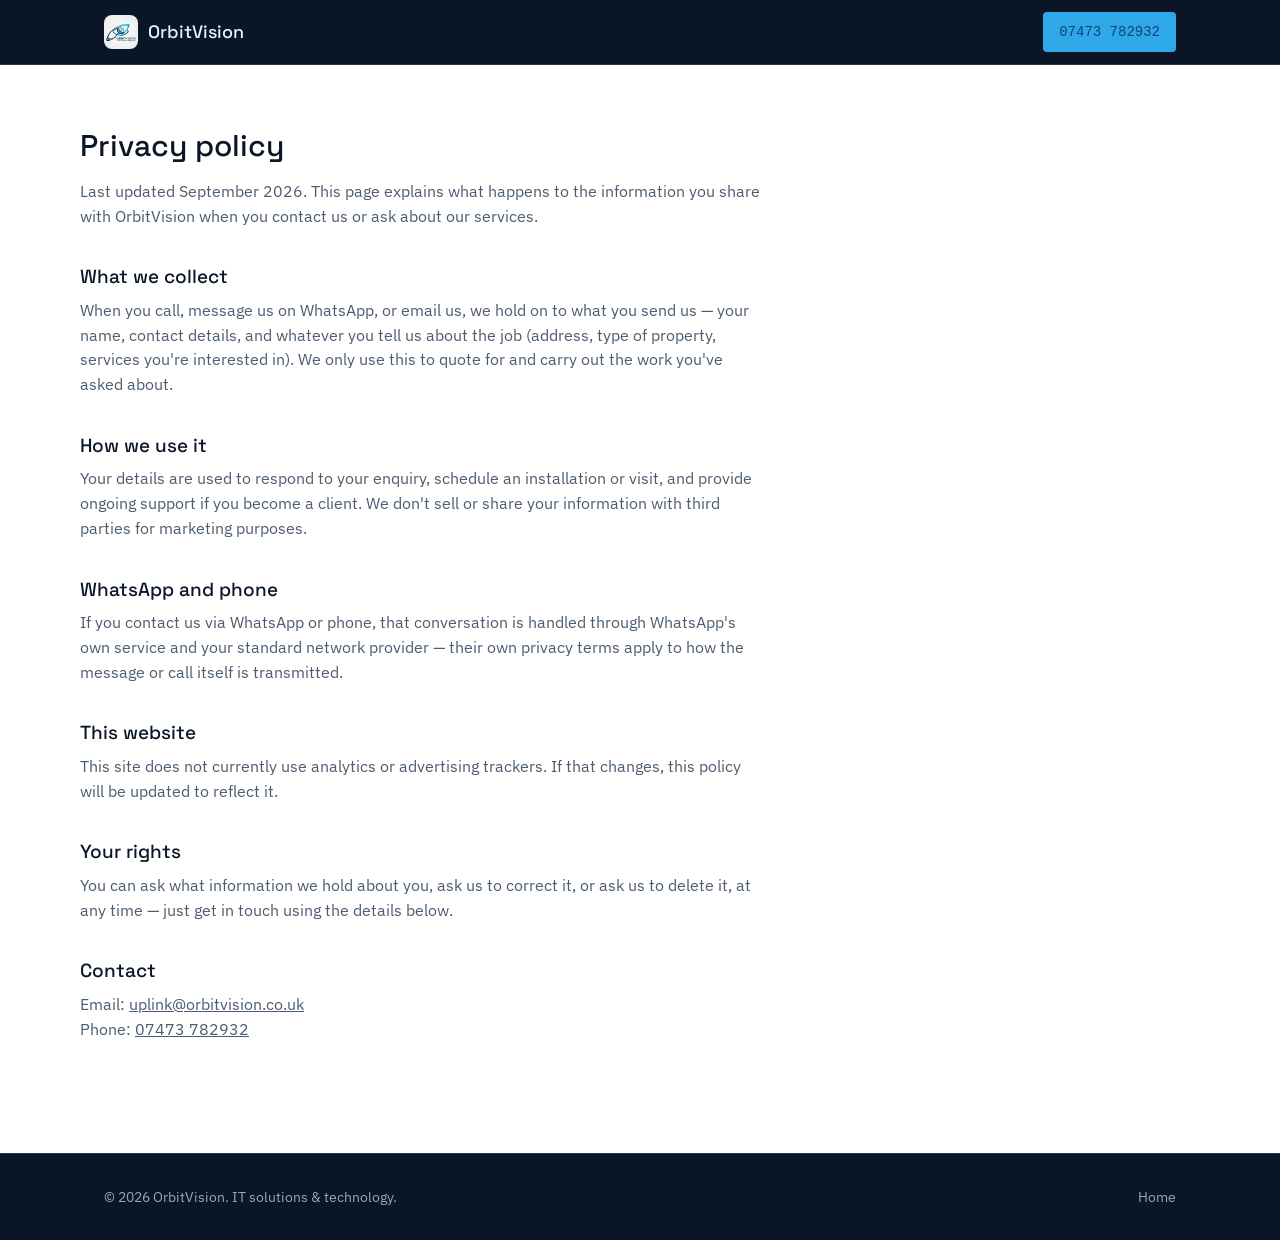
==== privacy-policy/index.html @ b97cca54 "assets and privacy" ====
<!DOCTYPE html>
<html lang="en-GB">
<head>
<meta charset="UTF-8">
<meta name="viewport" content="width=device-width, initial-scale=1.0">
<title>Privacy Policy | OrbitVision</title>
<meta name="description" content="How OrbitVision handles the information you share with us.">
<meta name="robots" content="index, follow">
<link rel="canonical" href="https://orbitvision.co.uk/privacy-policy/">
<link rel="icon" type="image/png" href="/assets/favicon.png">
<link href="https://fonts.googleapis.com/css2?family=Space+Grotesk:wght@500&family=IBM+Plex+Sans:wght@400;500&display=swap" rel="stylesheet">
<link rel="stylesheet" href="/style.css">
<style>
  .legal { padding: 64px 0 96px; }
  .legal h1 { font-size: 30px; }
  .legal h2 { font-size: 19px; margin-top: 2em; }
  .legal p, .legal li { color: var(--soft); font-size: 15.5px; max-width: 68ch; }
</style>
</head>
<body>
<a class="skip-link" href="#main">Skip to content</a>
<header class="site-header">
  <div class="wrap header-row">
    <a class="brand" href="/">
      <span class="brand-badge"><img src="/assets/logo.png" alt="" width="34" height="34"></span>
      <span class="brand-name">OrbitVision</span>
    </a>
    <div style="display:flex; align-items:center; gap:10px;">
      <a class="nav-call" href="tel:+447473782932">07473 782932</a>
    </div>
  </div>
</header>
<main id="main" class="wrap legal">
  <h1>Privacy policy</h1>
  <p>Last updated September 2026. This page explains what happens to the information you share with OrbitVision when you contact us or ask about our services.</p>

  <h2>What we collect</h2>
  <p>When you call, message us on WhatsApp, or email us, we hold on to what you send us — your name, contact details, and whatever you tell us about the job (address, type of property, services you're interested in). We only use this to quote for and carry out the work you've asked about.</p>

  <h2>How we use it</h2>
  <p>Your details are used to respond to your enquiry, schedule an installation or visit, and provide ongoing support if you become a client. We don't sell or share your information with third parties for marketing purposes.</p>

  <h2>WhatsApp and phone</h2>
  <p>If you contact us via WhatsApp or phone, that conversation is handled through WhatsApp's own service and your standard network provider — their own privacy terms apply to how the message or call itself is transmitted.</p>

  <h2>This website</h2>
  <p>This site does not currently use analytics or advertising trackers. If that changes, this policy will be updated to reflect it.</p>

  <h2>Your rights</h2>
  <p>You can ask what information we hold about you, ask us to correct it, or ask us to delete it, at any time — just get in touch using the details below.</p>

  <h2>Contact</h2>
  <p>Email: <a href="mailto:uplink@orbitvision.co.uk">uplink@orbitvision.co.uk</a><br>Phone: <a href="tel:+447473782932">07473 782932</a></p>
</main>
<footer class="site-footer">
  <div class="wrap footer-row">
    <span>© <span id="year">2026</span> OrbitVision. IT solutions &amp; technology.</span>
    <span class="footer-links"><a href="/">Home</a></span>
  </div>
</footer>
<script src="/script.js"></script>
</body>
</html>
---- style.css ----
/* OrbitVision — design tokens */
:root {
  --navy-deep: #0A1628;
  --navy-mid: #10233F;
  --signal: #2FA8E8;
  --signal-dark: #0C447C;
  --ice: #EAF3FA;
  --paper: #FFFFFF;
  --cloud: #93A9C0;
  --ink: #0A1628;
  --soft: #4C5C70;
  --line: #DCE6F0;
  --line-dark: rgba(147,169,192,0.22);
  --font-head: 'Space Grotesk', sans-serif;
  --font-body: 'IBM Plex Sans', sans-serif;
  --font-mono: 'IBM Plex Mono', monospace;
  --max: 1120px;
}

* { box-sizing: border-box; }
html { scroll-behavior: smooth; }
body {
  margin: 0;
  font-family: var(--font-body);
  color: var(--ink);
  background: var(--paper);
  line-height: 1.6;
  font-size: 16px;
}
h1, h2, h3 {
  font-family: var(--font-head);
  font-weight: 500;
  line-height: 1.15;
  margin: 0 0 0.5em;
}
p { margin: 0 0 1em; max-width: 62ch; }
a { color: inherit; }
img { max-width: 100%; display: block; }
.wrap { max-width: var(--max); margin: 0 auto; padding: 0 24px; }
.visually-hidden {
  position: absolute; width: 1px; height: 1px; overflow: hidden;
  clip: rect(0,0,0,0); white-space: nowrap;
}

/* skip link */
.skip-link {
  position: absolute; left: 8px; top: -48px;
  background: var(--signal); color: var(--navy-deep);
  padding: 10px 16px; border-radius: 4px; z-index: 100;
  font-family: var(--font-body); font-weight: 500; text-decoration: none;
  transition: top 0.15s ease;
}
.skip-link:focus { top: 8px; }

/* focus visibility */
a:focus-visible, button:focus-visible {
  outline: 2px solid var(--signal);
  outline-offset: 2px;
}

/* header */
header.site-header {
  background: var(--navy-deep);
  position: sticky; top: 0; z-index: 20;
  border-bottom: 1px solid var(--line-dark);
}
.header-row {
  display: flex; align-items: center; justify-content: space-between;
  gap: 16px; padding: 12px 24px;
}
.brand { display: flex; align-items: center; gap: 10px; text-decoration: none; }
.brand-badge {
  width: 34px; height: 34px; border-radius: 8px;
  background: var(--ice); display: flex; align-items: center; justify-content: center;
  overflow: hidden; flex-shrink: 0;
}
.brand-badge img { width: 100%; height: 100%; object-fit: cover; }
.brand-name {
  font-family: var(--font-head); font-weight: 500; font-size: 18px;
  color: var(--ice);
}
nav.main-nav { display: flex; align-items: center; gap: 24px; }
nav.main-nav a {
  color: var(--cloud); text-decoration: none; font-size: 15px;
}
nav.main-nav a:hover { color: var(--ice); }
.nav-call {
  display: inline-flex; align-items: center; gap: 8px;
  background: var(--signal); color: var(--signal-dark);
  padding: 9px 16px; border-radius: 4px;
  font-family: var(--font-mono); font-size: 14px; font-weight: 500;
  text-decoration: none; white-space: nowrap;
}
.nav-toggle {
  display: none; background: none; border: none; color: var(--ice);
  width: 34px; height: 34px; cursor: pointer; padding: 0;
}
.nav-toggle svg { width: 22px; height: 22px; }

/* hero */
.hero {
  background: linear-gradient(180deg, #0A1628 0%, #152A4A 60%, #1C3A63 100%);
  color: var(--ice);
  position: relative;
  overflow: hidden;
  padding: 72px 0 96px;
}
.hero-grid {
  display: grid; grid-template-columns: 1.1fr 0.9fr; gap: 48px; align-items: center;
}
.hero h1 { font-size: 44px; color: var(--ice); }
.hero h1 span { color: var(--signal); }
.hero p.lede { color: var(--cloud); font-size: 18px; max-width: 46ch; }
.hero-ctas { display: flex; gap: 14px; flex-wrap: wrap; margin-top: 28px; }
.btn {
  display: inline-flex; align-items: center; gap: 8px;
  padding: 13px 22px; border-radius: 4px; text-decoration: none;
  font-size: 15px; font-weight: 500; border: 1px solid transparent;
}
.btn-primary { background: var(--signal); color: var(--signal-dark); }
.btn-secondary { border-color: var(--cloud); color: var(--ice); }
.hero-art { position: relative; height: 280px; }
.hero-art svg { width: 100%; height: 100%; }

/* sections */
section { padding: 88px 0; }
.section-ice { background: var(--ice); }
.section-navy { background: var(--navy-mid); color: var(--ice); }
.eyebrow-free-heading { font-size: 32px; margin-bottom: 12px; }
.section-lede { color: var(--soft); font-size: 17px; max-width: 56ch; margin-bottom: 48px; }
.section-navy .section-lede { color: var(--cloud); }

/* services */
.service-list {
  display: grid; grid-template-columns: repeat(2, 1fr); gap: 0;
  border-top: 1px solid var(--line);
}
.service-item {
  border-bottom: 1px solid var(--line);
  border-left: 3px solid var(--signal);
  padding: 22px 28px;
}
.service-item:nth-child(odd) { border-right: 1px solid var(--line); }
.service-item h3 { font-size: 18px; margin-bottom: 6px; }
.service-item p { color: var(--soft); font-size: 15px; margin: 0; max-width: 42ch; }

/* coverage */
.coverage-grid { display: grid; grid-template-columns: 1fr 1fr; gap: 56px; align-items: center; }
.coverage-art svg { width: 100%; height: auto; max-width: 320px; }
.coverage-stats { display: flex; gap: 36px; margin-top: 28px; flex-wrap: wrap; }
.stat .num { font-family: var(--font-mono); font-size: 26px; color: var(--signal); }
.stat .label { color: var(--cloud); font-size: 14px; }

/* why choose */
.reason-list { list-style: none; margin: 0; padding: 0; display: grid; gap: 20px; }
.reason-list li { display: flex; gap: 16px; align-items: flex-start; }
.reason-mark {
  width: 22px; height: 22px; border-radius: 50%; background: var(--signal);
  flex-shrink: 0; margin-top: 2px;
  display: flex; align-items: center; justify-content: center;
}
.reason-mark svg { width: 12px; height: 12px; }
.reason-list strong { display: block; font-size: 16px; margin-bottom: 2px; }
.reason-list span.desc { color: var(--soft); font-size: 15px; }

/* contact */
.contact-grid { display: grid; grid-template-columns: 1fr 1fr; gap: 56px; }
.contact-options { display: grid; gap: 14px; }
.contact-card {
  display: flex; align-items: center; gap: 14px;
  background: var(--navy-deep); border: 1px solid var(--line-dark);
  border-radius: 8px; padding: 18px 20px; text-decoration: none; color: var(--ice);
}
.contact-card .icon {
  width: 40px; height: 40px; border-radius: 50%; background: rgba(47,168,232,0.15);
  display: flex; align-items: center; justify-content: center; flex-shrink: 0;
}
.contact-card .icon svg { width: 20px; height: 20px; }
.contact-card strong { display: block; font-size: 15px; }
.contact-card span { color: var(--cloud); font-size: 14px; }
.hours-table { width: 100%; border-collapse: collapse; margin-top: 8px; }
.hours-table td { padding: 8px 0; border-bottom: 1px solid var(--line-dark); font-size: 15px; }
.hours-table td:last-child { text-align: right; font-family: var(--font-mono); color: var(--signal); }

/* footer */
footer.site-footer {
  background: var(--navy-deep); color: var(--cloud);
  padding: 32px 0; border-top: 1px solid var(--line-dark);
}
.footer-row {
  display: flex; justify-content: space-between; align-items: center;
  flex-wrap: wrap; gap: 12px; font-size: 14px;
}
.footer-links a { color: var(--cloud); text-decoration: none; margin-left: 20px; }
.footer-links a:hover { color: var(--ice); }

/* responsive */
@media (max-width: 860px) {
  .hero-grid, .coverage-grid, .contact-grid { grid-template-columns: 1fr; }
  .hero-art { order: -1; height: 200px; }
  .service-list { grid-template-columns: 1fr; }
  .service-item:nth-child(odd) { border-right: none; }
  .nav-toggle { display: block; }
  header.site-header { position: sticky; }
  .header-row { position: relative; flex-wrap: wrap; }
  nav.main-nav {
    display: none; position: absolute; top: 100%; left: 0; right: 0;
    background: var(--navy-deep); flex-direction: column; align-items: flex-start;
    gap: 4px; padding: 16px 24px 20px; border-bottom: 1px solid var(--line-dark);
  }
  nav.main-nav.open { display: flex; }
  nav.main-nav a { padding: 8px 0; width: 100%; }
  .hero h1 { font-size: 32px; }
}

@media (prefers-reduced-motion: reduce) {
  html { scroll-behavior: auto; }
  * { animation-duration: 0.01ms !important; animation-iteration-count: 1 !important; }
}
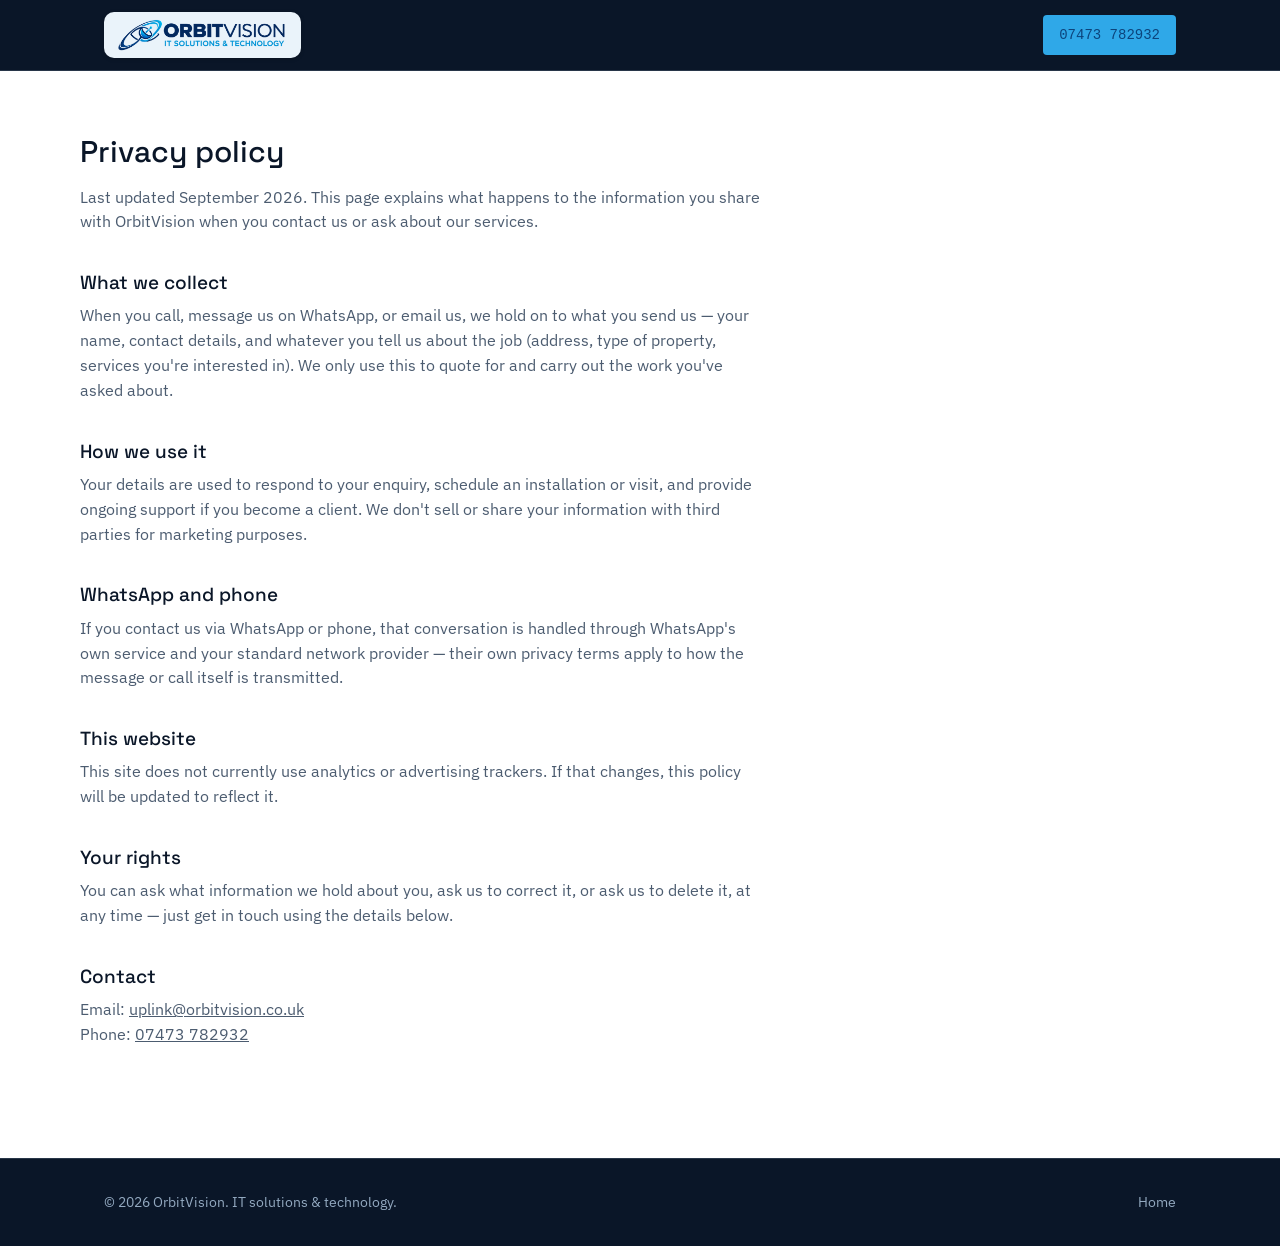
==== commit 431c5eee: "preview update" ====
--- a/privacy-policy/index.html
+++ b/privacy-policy/index.html
@@ -22,8 +22,7 @@
 <header class="site-header">
   <div class="wrap header-row">
     <a class="brand" href="/">
-      <span class="brand-badge"><img src="/assets/logo.png" alt="" width="34" height="34"></span>
-      <span class="brand-name">OrbitVision</span>
+      <img src="/assets/logo-header.png" alt="OrbitVision — IT solutions and technology" height="34">
     </a>
     <div style="display:flex; align-items:center; gap:10px;">
       <a class="nav-call" href="tel:+447473782932">07473 782932</a>
--- a/style.css
+++ b/style.css
@@ -68,17 +68,14 @@
   display: flex; align-items: center; justify-content: space-between;
   gap: 16px; padding: 12px 24px;
 }
-.brand { display: flex; align-items: center; gap: 10px; text-decoration: none; }
-.brand-badge {
-  width: 34px; height: 34px; border-radius: 8px;
-  background: var(--ice); display: flex; align-items: center; justify-content: center;
-  overflow: hidden; flex-shrink: 0;
-}
-.brand-badge img { width: 100%; height: 100%; object-fit: cover; }
-.brand-name {
-  font-family: var(--font-head); font-weight: 500; font-size: 18px;
-  color: var(--ice);
-}
+.brand {
+  display: flex; align-items: center; text-decoration: none;
+  background: var(--ice);
+  padding: 6px 14px;
+  border-radius: 10px;
+  box-shadow: 0 1px 4px rgba(0,0,0,0.18);
+}
+.brand img { height: 34px; width: auto; display: block; }
 nav.main-nav { display: flex; align-items: center; gap: 24px; }
 nav.main-nav a {
   color: var(--cloud); text-decoration: none; font-size: 15px;
@@ -103,24 +100,59 @@
   color: var(--ice);
   position: relative;
   overflow: hidden;
-  padding: 72px 0 96px;
-}
-.hero-grid {
-  display: grid; grid-template-columns: 1.1fr 0.9fr; gap: 48px; align-items: center;
-}
-.hero h1 { font-size: 44px; color: var(--ice); }
-.hero h1 span { color: var(--signal); }
+  min-height: 640px;
+  display: flex;
+  align-items: center;
+  padding: 72px 0;
+}
+.hero-bg { position: absolute; inset: 0; z-index: 0; }
+.hero-stars { position: absolute; inset: 0; }
+.star {
+  position: absolute; border-radius: 50%; background: #EAF3FA;
+  opacity: 0.15; animation: twinkle 4s ease-in-out infinite;
+}
+@keyframes twinkle { 0%, 100% { opacity: 0.12; } 50% { opacity: 0.7; } }
+
+.orbit-layer {
+  position: absolute; top: 46%; left: 64%;
+  width: 920px; height: 920px; margin: -460px 0 0 -460px;
+  will-change: transform;
+}
+.orbit-ring {
+  position: absolute; inset: 0; border-radius: 50%;
+  border: 1px solid rgba(47, 168, 232, 0.16);
+}
+.orbit-ring.inner { inset: 150px; border-color: rgba(47, 168, 232, 0.26); }
+.orbit-ring.outer { animation: spin 110s linear infinite; }
+.orbit-ring.inner { animation: spin 75s linear infinite reverse; }
+@keyframes spin { from { transform: rotate(0deg); } to { transform: rotate(360deg); } }
+
+.hero-dish { position: absolute; right: 0; bottom: 0; width: 46%; opacity: 0.6; }
+.hero-orbit-path { position: absolute; inset: 0; width: 100%; height: 100%; }
+
+.hero-vignette {
+  position: absolute; inset: 0;
+  background: radial-gradient(ellipse 65% 85% at 18% 45%, rgba(8,17,32,0.92) 0%, rgba(8,17,32,0.6) 42%, rgba(8,17,32,0) 72%);
+}
+
+.hero-content { position: relative; z-index: 2; max-width: 600px; }
+.hero h1 { font-size: 46px; color: var(--ice); }
+.hero h1 span {
+  background: linear-gradient(90deg, var(--ice), var(--signal));
+  -webkit-background-clip: text; background-clip: text; color: transparent;
+}
 .hero p.lede { color: var(--cloud); font-size: 18px; max-width: 46ch; }
 .hero-ctas { display: flex; gap: 14px; flex-wrap: wrap; margin-top: 28px; }
 .btn {
   display: inline-flex; align-items: center; gap: 8px;
   padding: 13px 22px; border-radius: 4px; text-decoration: none;
   font-size: 15px; font-weight: 500; border: 1px solid transparent;
+  transition: box-shadow 0.2s ease, transform 0.15s ease, background 0.15s ease;
 }
 .btn-primary { background: var(--signal); color: var(--signal-dark); }
+.btn-primary:hover { box-shadow: 0 0 28px rgba(47, 168, 232, 0.45); transform: translateY(-1px); }
 .btn-secondary { border-color: var(--cloud); color: var(--ice); }
-.hero-art { position: relative; height: 280px; }
-.hero-art svg { width: 100%; height: 100%; }
+.btn-secondary:hover { background: rgba(234, 243, 250, 0.08); transform: translateY(-1px); }
 
 /* sections */
 section { padding: 88px 0; }
@@ -196,13 +228,19 @@
 
 /* responsive */
 @media (max-width: 860px) {
-  .hero-grid, .coverage-grid, .contact-grid { grid-template-columns: 1fr; }
-  .hero-art { order: -1; height: 200px; }
+  .coverage-grid, .contact-grid { grid-template-columns: 1fr; }
+  .hero { min-height: 560px; }
+  .orbit-layer { width: 620px; height: 620px; margin: -310px 0 0 -310px; left: 70%; }
+  .hero-dish { width: 70%; opacity: 0.4; }
   .service-list { grid-template-columns: 1fr; }
   .service-item:nth-child(odd) { border-right: none; }
   .nav-toggle { display: block; }
   header.site-header { position: sticky; }
   .header-row { position: relative; flex-wrap: wrap; }
+  .brand img { height: 28px; }
+  .brand { padding: 5px 12px; }
+  .nav-call-text { display: none; }
+  .nav-call { padding: 9px 11px; }
   nav.main-nav {
     display: none; position: absolute; top: 100%; left: 0; right: 0;
     background: var(--navy-deep); flex-direction: column; align-items: flex-start;
